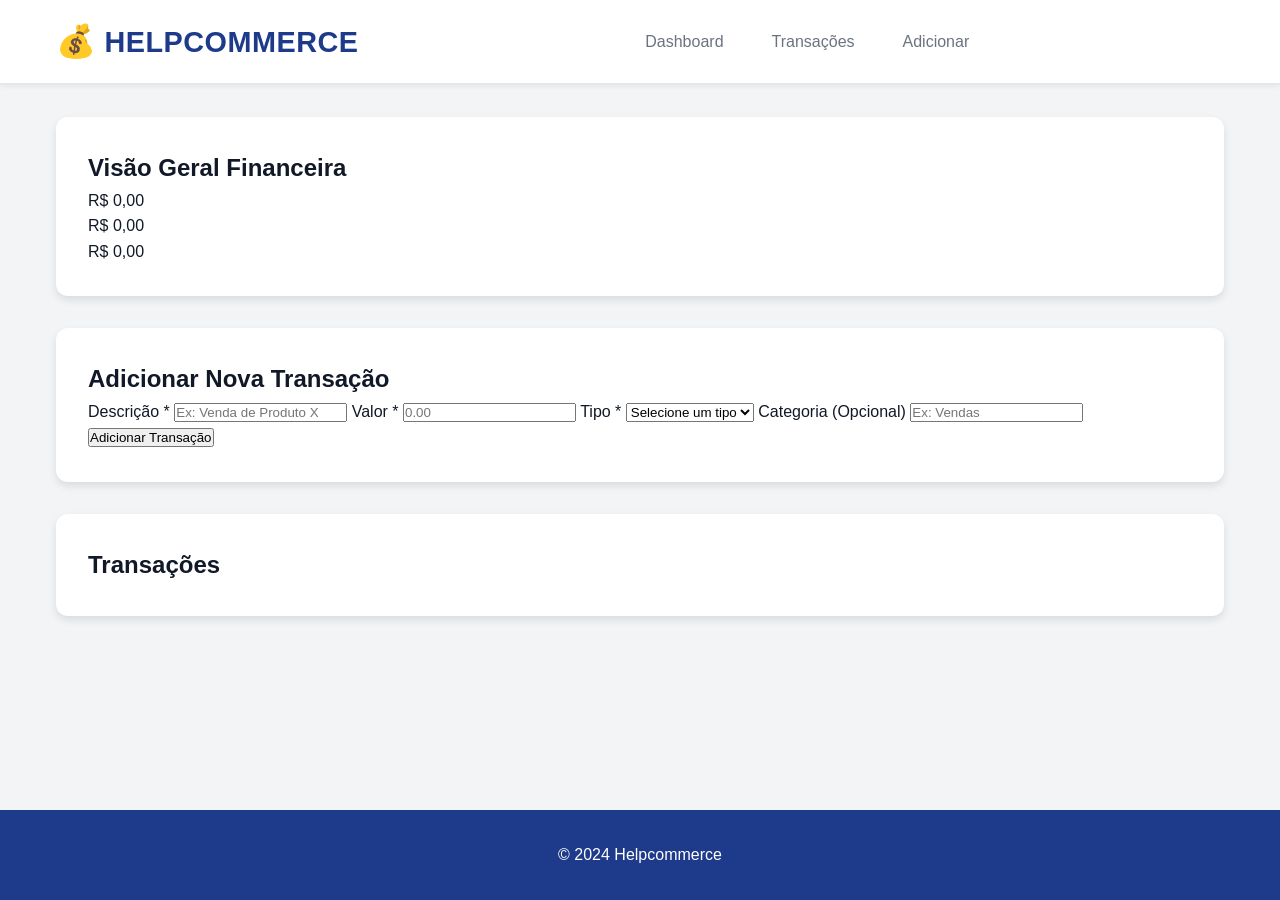
==== 01-index.html @ 1fec3486 "Rename index.html to 01-index.html" ====
<!DOCTYPE html>
<html lang="pt-BR">
<head>

    <!-- Meta Tags -->
    <meta charset="UTF-8">

    <meta name="viewport"
    content="width=device-width, initial-scale=1.0">

    <!-- 🔐 Content Security Policy (Melhorada) -->
    <meta http-equiv="Content-Security-Policy"
    content="
    default-src 'self';
    script-src 'self';
    style-src 'self' 'unsafe-inline';
    img-src 'self' data:;
    font-src 'self';
    connect-src 'self';
    media-src 'self';
    object-src 'none';
    base-uri 'self';
    form-action 'self';
    frame-ancestors 'none';
    upgrade-insecure-requests;
    ">

    <meta name="description"
    content="Helpcommerce - Dashboard Financeiro Profissional para PMEs">

    <meta name="theme-color"
    content="#1E3A8A">

    <!-- Favicon -->
    <link rel="icon"
    type="image/svg+xml"
    href="data:image/svg+xml,
    <svg xmlns='http://www.w3.org/2000/svg'
    viewBox='0 0 100 100'>
    <text y='75'
    font-size='75'
    font-weight='bold'
    fill='%231E3A8A'>H</text>
    </svg>">

    <!-- Título -->
    <title>Helpcommerce - Dashboard Financeiro</title>

    <!-- CSS -->
    <link rel="stylesheet"
    href="styles.css">

</head>

<body>

<header class="main-header">
<div class="container header-container">

<div class="logo-section">
<h1 class="logo">
<span class="logo-icon">💰</span>
Helpcommerce
</h1>
</div>

<nav class="main-nav">
<ul>
<li><a href="#dashboard-section">Dashboard</a></li>
<li><a href="#transactions-section">Transações</a></li>
<li><a href="#add-transaction-section">Adicionar</a></li>
</ul>
</nav>

</div>
</header>

<main class="main-content">
<div class="container">

<section id="dashboard-section">

<h2>Visão Geral Financeira</h2>

<p id="total-income">R$ 0,00</p>
<p id="total-expense">R$ 0,00</p>
<p id="net-total">R$ 0,00</p>

</section>

<section id="add-transaction-section">

<h2>Adicionar Nova Transação</h2>

<form id="transaction-form"
autocomplete="off">

<!-- Descrição -->
<label for="description">
Descrição *
</label>

<input
type="text"
id="description"
placeholder="Ex: Venda de Produto X"
maxlength="255"
pattern="[A-Za-z0-9À-ÿ\s.,()-]+"
required
>

<!-- Valor -->
<label for="amount">
Valor *
</label>

<input
type="number"
id="amount"
placeholder="0.00"
step="0.01"
min="0.01"
required
>

<!-- Tipo -->
<label for="type">
Tipo *
</label>

<select
id="type"
required>

<option value="">
Selecione um tipo
</option>

<option value="income">
Receita
</option>

<option value="expense">
Despesa
</option>

</select>

<!-- Categoria -->
<label for="category">
Categoria (Opcional)
</label>

<input
type="text"
id="category"
maxlength="100"
pattern="[A-Za-z0-9À-ÿ\s]+"
placeholder="Ex: Vendas"
>

<button type="submit">
Adicionar Transação
</button>

</form>

</section>

<section id="transactions-section">

<h2>Transações</h2>

<ul
id="transaction-list">
</ul>

</section>

</div>
</main>

<footer class="main-footer">

<p>
© 2024 Helpcommerce
</p>

</footer>

<script
src="script.js"
defer>
</script>

</body>
</html>
---- styles.css ----
/* ============================================================
   HELPCOMMERCE - DASHBOARD FINANCEIRO
   Estilos Responsivos e Acessíveis
   ============================================================ */

/* ============================================================
   1. VARIÁVEIS CSS E RESET GLOBAL
   ============================================================ */

:root {
    /* Cores Primárias */
    --color-primary: #1E3A8A;
    --color-primary-dark: #1e3a8a;
    --color-primary-light: #3B82F6;
    
    /* Cores Secundárias */
    --color-secondary-income: #10B981;
    --color-accent-expense: #EF4444;
    
    /* Cores de Fundo */
    --color-background: #F3F4F6;
    --color-card-bg: #FFFFFF;
    
    /* Cores de Texto */
    --color-text-dark: #111827;
    --color-text-light: #6B7280;
    --color-text-muted: #9CA3AF;
    
    /* Cores de Borda */
    --color-border: #E5E7EB;
    --color-border-light: #F0F1F3;
    
    /* Sombras */
    --shadow-light: 0 2px 4px rgba(0, 0, 0, 0.05);
    --shadow-md: 0 4px 8px rgba(0, 0, 0, 0.1);
    --shadow-lg: 0 8px 16px rgba(0, 0, 0, 0.12);
    
    /* Espaçamento */
    --spacing-unit: 1rem;
    
    /* Border Radius */
    --border-radius-sm: 4px;
    --border-radius-md: 8px;
    --border-radius-lg: 12px;
    
    /* Transições */
    --transition-fast: 0.2s ease;
    --transition-normal: 0.3s ease;
    --transition-slow: 0.5s ease;
}

/* Dark Mode (Futuro) */
@media (prefers-color-scheme: dark) {
    :root {
        --color-background: #1F2937;
        --color-card-bg: #374151;
        --color-text-dark: #F9FAFB;
        --color-text-light: #D1D5DB;
        --color-border: #4B5563;
    }
}

/* ============================================================
   2. RESET CSS GLOBAL
   ============================================================ */

* {
    margin: 0;
    padding: 0;
    box-sizing: border-box;
}

html {
    scroll-behavior: smooth;
    font-size: 16px;
}

body {
    font-family: -apple-system, BlinkMacSystemFont, 'Segoe UI', Roboto, 'Helvetica Neue', Arial, sans-serif;
    line-height: 1.6;
    color: var(--color-text-dark);
    background-color: var(--color-background);
    min-height: 100vh;
    display: flex;
    flex-direction: column;
}

/* ============================================================
   3. UTILITÁRIOS GLOBAIS
   ============================================================ */

.container {
    max-width: 1200px;
    margin: 0 auto;
    padding: 0 var(--spacing-unit);
}

a {
    text-decoration: none;
    color: inherit;
}

button {
    font-family: inherit;
}

input,
select,
textarea {
    font-family: inherit;
}

/* Scrollbar Customizado */
::-webkit-scrollbar {
    width: 8px;
    height: 8px;
}

::-webkit-scrollbar-track {
    background: var(--color-background);
}

::-webkit-scrollbar-thumb {
    background: var(--color-primary);
    border-radius: var(--border-radius-md);
}

::-webkit-scrollbar-thumb:hover {
    background: var(--color-primary-light);
}

/* ============================================================
   4. CABEÇALHO PRINCIPAL (HEADER)
   ============================================================ */

.main-header {
    background-color: var(--color-card-bg);
    padding: 1rem 0;
    box-shadow: var(--shadow-light);
    position: sticky;
    top: 0;
    z-index: 100;
    border-bottom: 2px solid var(--color-border);
}

.header-container {
    display: flex;
    justify-content: space-between;
    align-items: center;
    gap: 2rem;
}

/* Logo */
.logo-section {
    flex: 0 0 auto;
}

.logo {
    font-size: 1.8rem;
    font-weight: 700;
    color: var(--color-primary);
    text-transform: uppercase;
    letter-spacing: 0.5px;
    display: flex;
    align-items: center;
    gap: 0.5rem;
    transition: transform var(--transition-normal);
}

.logo:hover {
    transform: scale(1.05);
}

.logo-icon {
    font-size: 2rem;
}

/* Navegação Principal */
.main-nav {
    flex: 1;
    display: flex;
    justify-content: center;
}

.main-nav ul {
    list-style: none;
    display: flex;
    gap: 0.5rem;
    flex-wrap: wrap;
}

.main-nav a {
    color: var(--color-text-light);
    padding: 0.75rem 1.25rem;
    border-radius: var(--border-radius-md);
    transition: all var(--transition-fast);
    font-weight: 500;
    position: relative;
}

.main-nav a:hover,
.main-nav a:focus {
    background-color: var(--color-background);
    color: var(--color-primary);
    outline: none;
}

.main-nav a::after {
    content: '';
    position: absolute;
    bottom: 0;
    left: 50%;
    width: 0;
    height: 2px;
    background-color: var(--color-primary);
    transition: all var(--transition-fast);
    transform: translateX(-50%);
}

.main-nav a:hover::after {
    width: 80%;
}

/* Menu de Usuário */
.user-menu {
    flex: 0 0 auto;
    position: relative;
}

.user-menu-btn {
    display: flex;
    align-items: center;
    gap: 0.75rem;
    padding: 0.5rem 1rem;
    background-color: var(--color-background);
    border: 1px solid var(--color-border);
    border-radius: var(--border-radius-md);
    cursor: pointer;
    transition: all var(--transition-fast);
    font-size: 0.95rem;
    font-weight: 500;
    color: var(--color-text-dark);
}

.user-menu-btn:hover {
    background-color: var(--color-primary);
    color: var(--color-card-bg);
    border-color: var(--color-primary);
}

.user-avatar {
    font-size: 1.5rem;
}

.user-dropdown {
    position: absolute;
    top: calc(100% + 0.5rem);
    right: 0;
    background-color: var(--color-card-bg);
    border: 1px solid var(--color-border);
    border-radius: var(--border-radius-md);
    box-shadow: var(--shadow-lg);
    min-width: 200px;
    z-index: 200;
    overflow: hidden;
}

.dropdown-item {
    display: block;
    padding: 0.75rem 1.25rem;
    color: var(--color-text-dark);
    transition: all var(--transition-fast);
    border: none;
}

.dropdown-item:hover {
    background-color: var(--color-background);
    color: var(--color-primary);
    padding-left: 1.75rem;
}

.logout-link {
    color: var(--color-accent-expense);
}

.logout-link:hover {
    background-color: rgba(239, 68, 68, 0.1);
}

.dropdown-divider {
    margin: 0;
    border: none;
    border-top: 1px solid var(--color-border);
}

/* Responsividade - Header */
@media (max-width: 768px) {
    .header-container {
        flex-direction: column;
        gap: 1rem;
    }

    .main-nav ul {
        justify-content: center;
    }

    .logo {
        font-size: 1.5rem;
    }

    .user-name {
        display: none;
    }

    .user-dropdown {
        right: -0.5rem;
    }
}

/* ============================================================
   5. CONTEÚDO PRINCIPAL (MAIN)
   ============================================================ */

.main-content {
    flex-grow: 1;
    padding: calc(2 * var(--spacing-unit)) 0;
}

/* ============================================================
   6. SEÇÕES GERAIS
   ============================================================ */

section {
    background-color: var(--color-card-bg);
    padding: calc(2 * var(--spacing-unit));
    border-radius: var(--border-radius-lg);
    box-shadow: var(--shadow-md);
    margin-bottom: calc(2 * var(--spacing-unit));
}

.section-header {
    margin-bottom: calc(2 * var(--spacing-unit));
}

.section-header h2 {
    font-size: 1.8rem;
    color: var(--color-text-dark);
    margin-bottom: 0.5rem;
    font-weight: 700;
}

.section-subtitle {
    color: var(--color-text-light);
    font-size: 0.95rem;
    margin: 0;
}

/* ============================================================
   7. DASHBOARD - VISÃO GERAL
   ============================================================ */

.dashboard-overview {
    /* Herda estilos de section */
}

/* Cards de Resumo */
.summary-cards {
    display: grid;
    grid-template-columns: repeat(auto-fit, minmax(280px, 1fr));
    gap: var(--spacing-unit);
}

.card {
    padding: calc(1.5 * var(--spacing-unit));
    border-radius: var(--border-radius-lg);
    text-align: center;
    box-shadow: var(--shadow-light);
    background-color: var(--color-card-bg);
    transition: all var(--transition-normal);
    position: relative;
    overflow: hidden;
}

.card::before {
    content: '';
    position: absolute;
    top: 0;
    left: 0;
    width: 100%;
    height: 4px;
    background: linear-gradient(90deg, currentColor, transparent);
    opacity: 0;
    transition: opacity var(--transition-fast);
}

.card:hover {
    transform: translateY(-4px);
    box-shadow: var(--shadow-lg);
}

.card:hover::before {
    opacity: 1;
}

.card-icon {
    font-size: 2.5rem;
    margin-bottom: var(--spacing-unit);
}

.card-title {
    font-size: 0.95rem;
    color: var(--color-text-light);
    margin: 0 0 0.75rem;
    text-transform: uppercase;
    letter-spacing: 0.5px;
    font-weight: 600;
}

.card-value {
    font-size: 2.2rem;
    font-weight: 700;
    color: var(--color-text-dark);
    margin: 0 0 0.5rem;
}

.card-label {
    font-size: 0.85rem;
    color: var(--color-text-muted);
    display: block;
}

/* Estilos Específicos dos Cards */
.income-card {
    border-left: 5px solid var(--color-secondary-income);
    --card-color: var(--color-secondary-income);
}

.income-card .card-value {
    color: var(--color-secondary-income);
}

.expense-card {
    border-left: 5px solid var(--color-accent-expense);
    --card-color: var(--color-accent-expense);
}

.expense-card .card-value {
    color: var(--color-accent-expense);
}

.net-total-card {
    border-left: 5px solid var(--color-primary);
    --card-color: var(--color-primary);
}

.net-total-card .card-value {
    color: var(--color-primary);
}

/* Responsividade - Cards */
@media (max-width: 768px) {
    .summary-cards {
        grid-template-columns: 1fr;
    }

    .card {
        padding: var(--spacing-unit);
    }

    .card-value {
        font-size: 1.8rem;
    }
}

/* ============================================================
   8. FORMULÁRIO DE TRANSAÇÃO
   ============================================================ */

.transaction-form-section {
    /* Herda estilos de section */
}

.form-grid {
    display: grid;
    grid-template-columns: repeat(auto-fit, minmax(250px, 1fr));
    gap: var(--spacing-unit);
}

.form-group {
    display: flex;
    flex-direction: column;
}

.form-group.full-width {
    grid-column: 1 / -1;
}

.form-label {
    font-weight: 600;
    color: var(--color-text-dark);
    margin-bottom: 0.5rem;
    font-size: 0.95rem;
}

.required {
    color: var(--color-accent-expense);
    margin-left: 0.25rem;
}

.form-input,
.form-select {
    padding: 0.8rem;
    border: 1px solid var(--color-border);
    border-radius: var(--border-radius-md);
    font-size: 1rem;
    color: var(--color-text-dark);
    background-color: var(--color-card-bg);
    transition: all var(--transition-fast);
    width: 100%;
}

.form-input:focus,
.form-select:focus {
    outline: none;
    border-color: var(--color-primary);
    box-shadow: 0 0 0 3px rgba(30, 58, 138, 0.15);
}

.form-input::placeholder {
    color: var(--color-text-muted);
}

.form-select {
    cursor: pointer;
    appearance: none;
    background-image: url("data:image/svg+xml,%3Csvg xmlns='http://www.w3.org/2000/svg' width='12' height='12' viewBox='0 0 12 12'%3E%3Cpath fill='%231E3A8A' d='M6 9L1 4h10z'/%3E%3C/svg%3E");
    background-repeat: no-repeat;
    background-position: right 0.8rem center;
    padding-right: 2.5rem;
}

.form-hint {
    font-size: 0.8rem;
    color: var(--color-text-muted);
    margin-top: 0.25rem;
}

/* Input Group (com prefixo) */
.input-group {
    position: relative;
    display: flex;
    align-items: center;
}

.input-prefix {
    position: absolute;
    left: 0.8rem;
    color: var(--color-text-light);
    font-weight: 600;
    pointer-events: none;
}

.input-group .form-input {
    padding-left: 2.5rem;
}

/* Mensagens de Feedback do Formulário */
.form-message {
    padding: var(--spacing-unit);
    border-radius: var(--border-radius-md);
    margin-top: var(--spacing-unit);
    display: flex;
    align-items: center;
    gap: 0.75rem;
    font-size: 0.95rem;
}

.success-message {
    background-color: rgba(16, 185, 129, 0.1);
    color: var(--color-secondary-income);
    border: 1px solid var(--color-secondary-income);
}

.error-message {
    background-color: rgba(239, 68, 68, 0.1);
    color: var(--color-accent-expense);
    border: 1px solid var(--color-accent-expense);
}

.message-icon {
    font-size: 1.25rem;
}

/* Responsividade - Formulário */
@media (max-width: 768px) {
    .form-grid {
        grid-template-columns: 1fr;
    }

    .form-group.full-width {
        grid-column: 1;
    }
}

/* ============================================================
   9. BOTÕES
   ============================================================ */

.btn {
    padding: 0.8rem 1.5rem;
    border: none;
    border-radius: var(--border-radius-md);
    cursor: pointer;
    font-size: 1rem;
    font-weight: 600;
    transition: all var(--transition-normal);
    display: inline-flex;
    align-items: center;
    justify-content: center;
    gap: 0.5rem;
    text-align: center;
}

.btn:focus {
    outline: none;
    box-shadow: 0 0 0 3px rgba(30, 58, 138, 0.3);
}

.btn:disabled {
    opacity: 0.6;
    cursor: not-allowed;
}

.btn-primary {
    background-color: var(--color-primary);
    color: var(--color-card-bg);
}

.btn-primary:hover:not(:disabled) {
    background-color: #1a2f7d;
    transform: translateY(-2px);
    box-shadow: var(--shadow-md);
}

.btn-primary:active:not(:disabled) {
    transform: translateY(0);
    box-shadow: var(--shadow-light);
}

.btn-large {
    padding: 1rem 2rem;
    font-size: 1.1rem;
}

.btn-icon {
    font-size: 1.25rem;
}

/* ============================================================
   10. TRANSAÇÕES RECENTES
   ============================================================ */

.recent-transactions-section {
    /* Herda estilos de section */
}

/* Controles de Filtro */
.filter-controls {
    display: flex;
    gap: var(--spacing-unit);
    margin-bottom: calc(1.5 * var(--spacing-unit));
    flex-wrap: wrap;
}

.search-container {
    flex: 1;
    min-width: 200px;
    position: relative;
}

.search-icon {
    position: absolute;
    left: 0.8rem;
    top: 50%;
    transform: translateY(-50%);
    pointer-events: none;
    color: var(--color-text-light);
}

.search-input {
    padding-left: 2.5rem;
}

.filter-select,
.sort-select {
    min-width: 150px;
}

/* Lista de Transações */
.transaction-list {
    list-style: none;
    display: flex;
    flex-direction: column;
}

.transaction-item {
    display: flex;
    justify-content: space-between;
    align-items: center;
    padding: var(--spacing-unit) calc(1.5 * var(--spacing-unit));
    border-bottom: 1px solid var(--color-border);
    transition: background-color var(--transition-fast);
    gap: var(--spacing-unit);
}

.transaction-item:last-child {
    border-bottom: none;
}

.transaction-item:hover {
    background-color: var(--color-background);
}

.transaction-item:focus-within {
    background-color: rgba(30, 58, 138, 0.05);
}

/* Partes da Transação */
.transaction-left {
    flex: 1;
    display: flex;
    align-items: center;
    gap: 1rem;
}

.transaction-icon {
    font-size: 1.5rem;
    flex-shrink: 0;
}

.transaction-info {
    display: flex;
    flex-direction: column;
    gap: 0.25rem;
}

.transaction-description {
    font-weight: 600;
    color: var(--color-text-dark);
    font-size: 0.95rem;
}

.transaction-metadata {
    font-size: 0.85rem;
    color: var(--color-text-light);
}

.transaction-category {
    display: inline-block;
    background-color: var(--color-background);
    color: var(--color-text-light);
    padding: 0.25rem 0.75rem;
    border-radius: var(--border-radius-sm);
    font-size: 0.8rem;
    margin-top: 0.25rem;
}

.transaction-right {
    display: flex;
    align-items: center;
    gap: 1rem;
    flex-shrink: 0;
}

.transaction-amount {
    font-weight: 700;
    font-size: 1.1rem;
    text-align: right;
}

.transaction-amount.income {
    color: var(--color-secondary-income);
}

.transaction-amount.expense {
    color: var(--color-accent-expense);
}

.transaction-actions {
    display: flex;
    gap: 0.5rem;
}

.transaction-action-btn {
    background: none;
    border: none;
    cursor: pointer;
    font-size: 1.25rem;
    opacity: 0.6;
    transition: opacity var(--transition-fast);
    padding: 0.25rem;
}

.transaction-action-btn:hover {
    opacity: 1;
}

/* Mensagem: Sem Transações */
.no-transactions-message {
    text-align: center;
    padding: calc(3 * var(--spacing-unit)) var(--spacing-unit);
    color: var(--color-text-light);
}

.no-transactions-message p {
    margin: 0.5rem 0;
    font-size: 1rem;
}

.no-transactions-message p:first-child {
    font-size: 3rem;
    margin-bottom: 1rem;
}

.no-transactions-subtitle {
    color: var(--color-text-muted);
    font-style: italic;
}

/* Paginação */
.pagination {
    display: flex;
    justify-content: center;
    align-items: center;
    gap: var(--spacing-unit);
    margin-top: calc(2 * var(--spacing-unit));
    padding-top: var(--spacing-unit);
    border-top: 1px solid var(--color-border);
}

.pagination-btn {
    padding: 0.5rem 1rem;
    border: 1px solid var(--color-border);
    background-color: var(--color-card-bg);
    color: var(--color-text-dark);
    border-radius: var(--border-radius-md);
    cursor: pointer;
    transition: all var(--transition-fast);
    font-weight: 500;
}

.pagination-btn:hover {
    background-color: var(--color-primary);
    color: var(--color-card-bg);
    border-color: var(--color-primary);
}

.pagination-btn:disabled {
    opacity: 0.5;
    cursor: not-allowed;
}

.pagination-info {
    font-size: 0.95rem;
    color: var(--color-text-light);
    font-weight: 500;
}

/* Responsividade - Transações */
@media (max-width: 768px) {
    .filter-controls {
        flex-direction: column;
    }

    .search-container,
    .filter-select,
    .sort-select {
        width: 100%;
    }

    .transaction-item {
        flex-direction: column;
        align-items: flex-start;
        gap: 0.5rem;
    }

    .transaction-right {
        width: 100%;
        justify-content: space-between;
    }

    .transaction-amount {
        text-align: left;
    }
}

/* ============================================================
   11. SEÇÃO DE ESTATÍSTICAS (Placeholder)
   ============================================================ */

.statistics-section {
    /* Herda estilos de section */
}

.charts-container {
    display: grid;
    grid-template-columns: repeat(auto-fit, minmax(300px, 1fr));
    gap: calc(2 * var(--spacing-unit));
}

.chart-card {
    background-color: var(--color-background);
    padding: calc(1.5 * var(--spacing-unit));
    border-radius: var(--border-radius-lg);
}

.chart-card h3 {
    font-size: 1.1rem;
    margin-bottom: var(--spacing-unit);
    color: var(--color-text-dark);
}

/* ============================================================
   12. RODAPÉ (FOOTER)
   ============================================================ */

.main-footer {
    background-color: var(--color-primary);
    color: var(--color-card-bg);
    padding: calc(2 * var(--spacing-unit)) 0;
    margin-top: auto;
    text-align: center;
}

.footer-content {
    display: flex;
    justify-content: space-between;
    align-items: center;
    gap: var(--spacing-unit);
}

.footer-text {
    margin: 0;
    font-size: 0.95rem;
}

.footer-links {
    display: flex;
    gap: var(--spacing-unit);
    flex-wrap: wrap;
}

.footer-link {
    color: var(--color-card-bg);
    transition: opacity var(--transition-fast);
    font-size: 0.95rem;
}

.footer-link:hover {
    opacity: 0.8;
}

/* Responsividade - Footer */
@media (max-width: 768px) {
    .footer-content {
        flex-direction: column;
        text-align: center;
    }

    .footer-links {
        justify-content: center;
    }
}

/* ============================================================
   13. ACESSIBILIDADE
   ============================================================ */

/* Focus visible para navegação por teclado */
:focus-visible {
    outline: 2px solid var(--color-primary);
    outline-offset: 2px;
}

/* Reduzir animações se preferir */
@media (prefers-reduced-motion: reduce) {
    *,
    *::before,
    *::after {
        animation-duration: 0.01ms !important;
        animation-iteration-count: 1 !important;
        transition-duration: 0.01ms !important;
        scroll-behavior: auto !important;
    }
}

/* ============================================================
   14. RESPONSIVIDADE GERAL
   ============================================================ */

/* Tablets (768px) */
@media (max-width: 768px) {
    :root {
        font-size: 15px;
    }

    .container {
        padding: 0 1rem;
    }

    .main-content {
        padding: 1rem 0;
    }

    section {
        padding: 1.5rem;
        margin-bottom: 1.5rem;
    }

    .section-header h2 {
        font-size: 1.5rem;
    }

    .logo {
        font-size: 1.3rem;
    }
}

/* Smartphones (480px) */
@media (max-width: 480px) {
    :root {
        font-size: 14px;
    }

    .container {
        padding: 0 0.75rem;
    }

    .main-header {
        padding: 0.75rem 0;
    }

    .header-container {
        flex-direction: column;
        gap: 0.75rem;
    }

    .main-nav ul {
        gap: 0.25rem;
    }

    .main-nav a {
        padding: 0.5rem 0.75rem;
        font-size: 0.9rem;
    }

    section {
        padding: 1rem;
        margin-bottom: 1rem;
    }

    .section-header h2 {
        font-size: 1.3rem;
    }

    .card {
        padding: 1rem;
    }

    .card-value {
        font-size: 1.5rem;
    }

    .card-icon {
        font-size: 2rem;
    }

    .btn-large {
        padding: 0.75rem 1.5rem;
        font-size: 1rem;
    }

    .transaction-item {
        padding: 0.75rem 1rem;
    }

    .transaction-amount {
        font-size: 1rem;
    }

    .footer-text {
        font-size: 0.85rem;
    }
}

/* ============================================================
   15. UTILITÁRIOS PARA LOADING E ESTADOS
   ============================================================ */

.loading {
    position: relative;
    pointer-events: none;
    opacity: 0.6;
}

.spinner {
    display: inline-block;
    width: 20px;
    height: 20px;
    border: 3px solid var(--color-border);
    border-top-color: var(--color-primary);
    border-radius: 50%;
    animation: spin 0.8s linear infinite;
}

@keyframes spin {
    to {
        transform: rotate(360deg);
    }
}

.skeleton {
    background: linear-gradient(
        90deg,
        var(--color-border) 25%,
        var(--color-background) 50%,
        var(--color-border) 75%
    );
    background-size: 200% 100%;
    animation: shimmer 2s infinite;
}

@keyframes shimmer {
    0% {
        background-position: 200% 0;
    }
    100% {
        background-position: -200% 0;
    }
}

/* ============================================================
   16. IMPRESSÃO (PRINT)
   ============================================================ */

@media print {
    .main-header,
    .main-footer,
    .user-menu,
    .filter-controls,
    .btn {
        display: none;
    }

    .main-content {
        padding: 0;
    }

    section {
        page-break-inside: avoid;
        box-shadow: none;
        border: 1px solid var(--color-border);
    }
}

/* ============================================================
   FIM DO CSS
   ============================================================ */
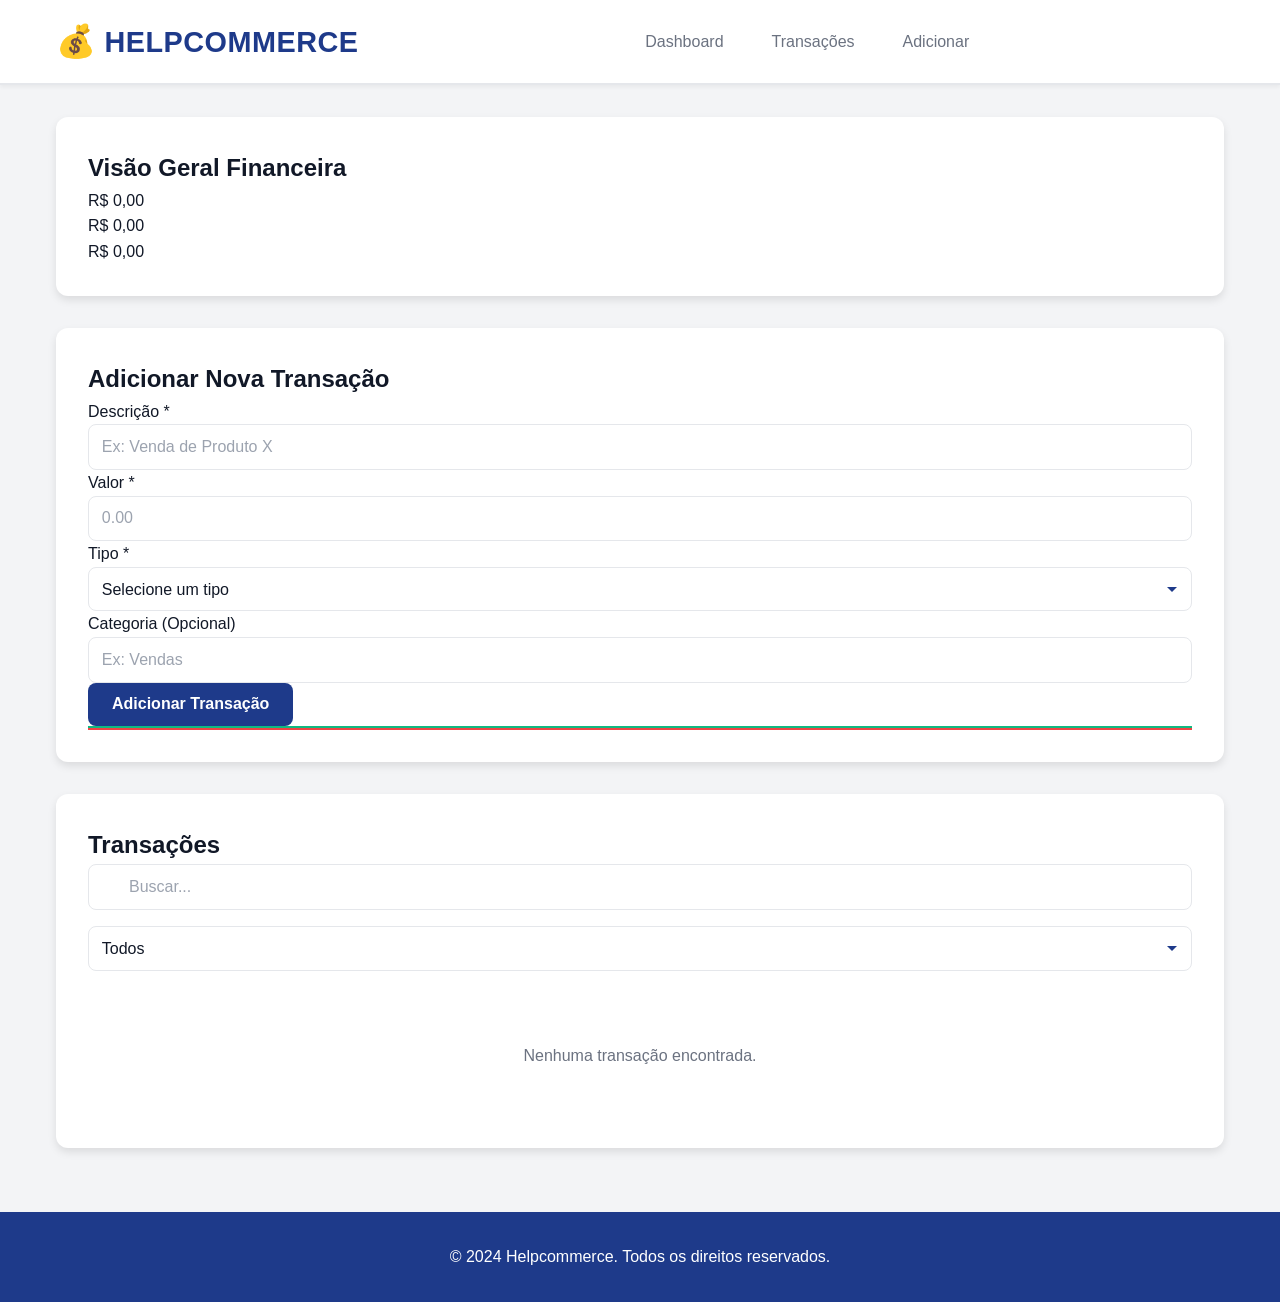
==== commit ca4ee77e: "Enhance security headers and Content Security Policy Updated Content Security Policy to maximum secu" ====
--- a/01-index.html
+++ b/01-index.html
@@ -8,12 +8,12 @@
     <meta name="viewport"
     content="width=device-width, initial-scale=1.0">
 
-    <!-- 🔐 Content Security Policy (Melhorada) -->
+    <!-- 🔐 Content Security Policy (MÁXIMA) -->
     <meta http-equiv="Content-Security-Policy"
     content="
-    default-src 'self';
+    default-src 'none';
     script-src 'self';
-    style-src 'self' 'unsafe-inline';
+    style-src 'self';
     img-src 'self' data:;
     font-src 'self';
     connect-src 'self';
@@ -23,7 +23,21 @@
     form-action 'self';
     frame-ancestors 'none';
     upgrade-insecure-requests;
+    block-all-mixed-content;
     ">
+
+    <!-- 🔐 X-Content-Type-Options -->
+    <meta http-equiv="X-UA-Compatible" content="IE=edge">
+    <meta http-equiv="X-Content-Type-Options" content="nosniff">
+
+    <!-- 🔐 X-Frame-Options -->
+    <meta http-equiv="X-Frame-Options" content="DENY">
+
+    <!-- 🔐 Referrer Policy -->
+    <meta name="referrer" content="strict-origin-when-cross-origin">
+
+    <!-- 🔐 Permissions Policy -->
+    <meta http-equiv="Permissions-Policy" content="geolocation=(), microphone=(), camera=()">
 
     <meta name="description"
     content="Helpcommerce - Dashboard Financeiro Profissional para PMEs">
@@ -66,9 +80,9 @@
 
 <nav class="main-nav">
 <ul>
-<li><a href="#dashboard-section">Dashboard</a></li>
-<li><a href="#transactions-section">Transações</a></li>
-<li><a href="#add-transaction-section">Adicionar</a></li>
+<li><a href="#dashboard-section" class="nav-link">Dashboard</a></li>
+<li><a href="#transactions-section" class="nav-link">Transações</a></li>
+<li><a href="#add-transaction-section" class="nav-link">Adicionar</a></li>
 </ul>
 </nav>
 
@@ -93,7 +107,8 @@
 <h2>Adicionar Nova Transação</h2>
 
 <form id="transaction-form"
-autocomplete="off">
+autocomplete="off"
+novalidate>
 
 <!-- Descrição -->
 <label for="description">
@@ -103,10 +118,12 @@
 <input
 type="text"
 id="description"
+class="form-input"
 placeholder="Ex: Venda de Produto X"
 maxlength="255"
-pattern="[A-Za-z0-9À-ÿ\s.,()-]+"
 required
+autocomplete="off"
+spellcheck="false"
 >
 
 <!-- Valor -->
@@ -117,10 +134,13 @@
 <input
 type="number"
 id="amount"
+class="form-input"
 placeholder="0.00"
 step="0.01"
 min="0.01"
+max="999999999.99"
 required
+inputmode="decimal"
 >
 
 <!-- Tipo -->
@@ -130,6 +150,7 @@
 
 <select
 id="type"
+class="form-select"
 required>
 
 <option value="">
@@ -154,27 +175,54 @@
 <input
 type="text"
 id="category"
+class="form-input"
 maxlength="100"
-pattern="[A-Za-z0-9À-ÿ\s]+"
 placeholder="Ex: Vendas"
+autocomplete="off"
 >
 
-<button type="submit">
+<button type="submit" class="btn btn-primary">
 Adicionar Transação
 </button>
 
 </form>
 
+<!-- 🔐 Mensagens de feedback -->
+<div class="form-feedback">
+  <div id="success-message" class="message success-message" role="alert" style="display: none;"></div>
+  <div id="error-message" class="message error-message" role="alert" style="display: none;"></div>
+</div>
+
 </section>
 
 <section id="transactions-section">
 
 <h2>Transações</h2>
 
+<div class="filter-controls">
+  <input 
+    type="text" 
+    id="search-input" 
+    class="form-input search-input" 
+    placeholder="Buscar..."
+    autocomplete="off"
+  >
+  <select id="filter-type" class="form-select">
+    <option value="all">Todos</option>
+    <option value="income">Receita</option>
+    <option value="expense">Despesa</option>
+  </select>
+</div>
+
 <ul
-id="transaction-list">
+id="transaction-list"
+role="list">
 </ul>
 
+<div id="no-transactions" class="no-transactions-message" role="status" style="display: none;">
+  Nenhuma transação encontrada.
+</div>
+
 </section>
 
 </div>
@@ -183,14 +231,16 @@
 <footer class="main-footer">
 
 <p>
-© 2024 Helpcommerce
+© 2024 Helpcommerce. Todos os direitos reservados.
 </p>
 
 </footer>
 
+<!-- 🔐 Script com integrity -->
 <script
 src="script.js"
-defer>
+defer
+integrity="sha384-PLACEHOLDER">
 </script>
 
 </body>
